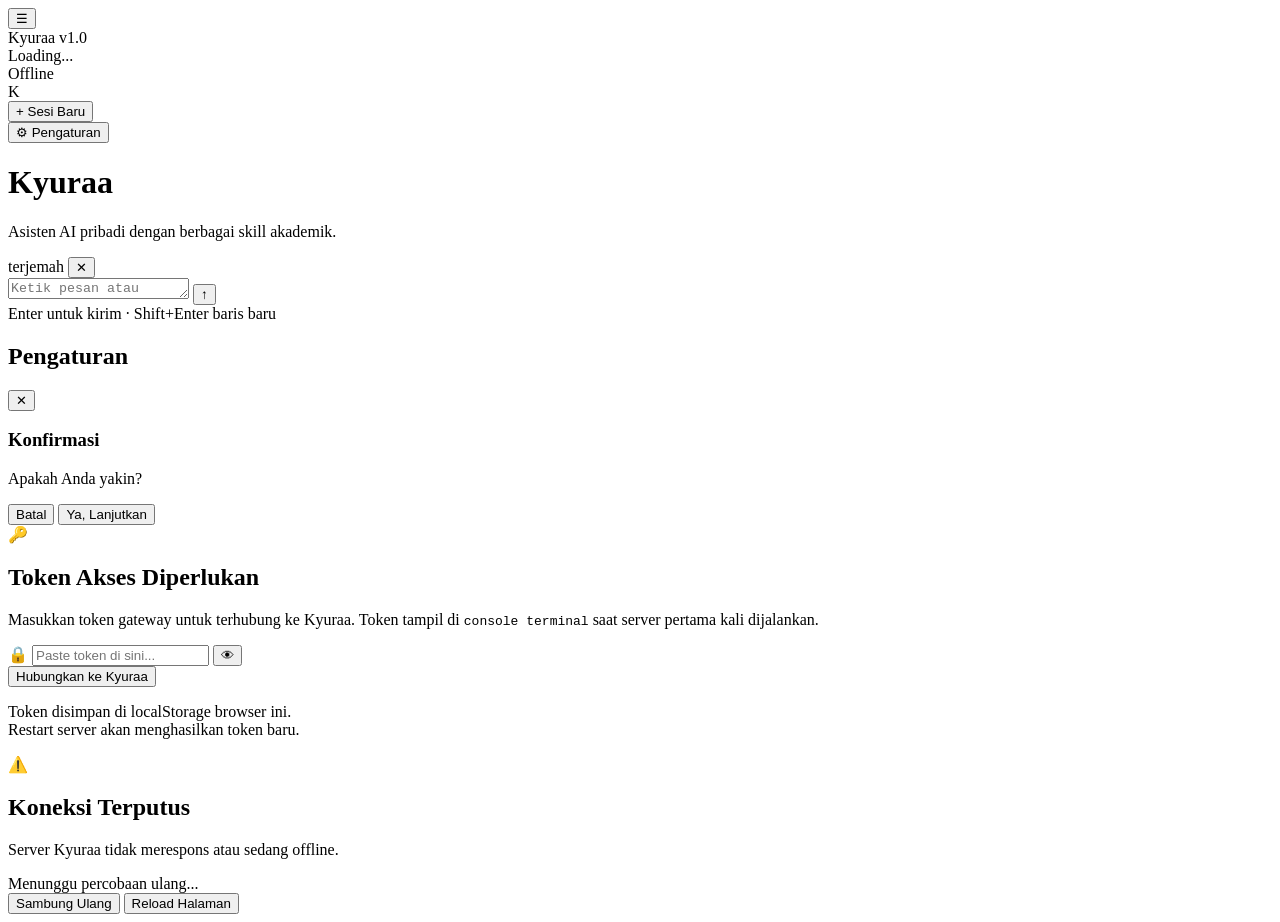
==== src/gateway/static/index.html @ f4387a28 "refactor: split index.html into style.css and script.js for cleaner architecture" ====
<!DOCTYPE html>
<html lang="id">
<head>
    <meta charset="UTF-8">
    <meta name="viewport" content="width=device-width, initial-scale=1.0">
    <title>Kyuraa - Personal AI Assistant</title>
    <link rel="icon" href="data:image/svg+xml,<svg xmlns='http://www.w3.org/2000/svg' viewBox='0 0 100 100'><rect width='100' height='100' rx='20' fill='%23D97757'/><text x='50' y='68' font-family='Inter, sans-serif' font-size='55' font-weight='600' fill='white' text-anchor='middle'>K</text></svg>">
    <link rel="preconnect" href="https://fonts.googleapis.com">
    <link rel="preconnect" href="https://fonts.gstatic.com" crossorigin>
    <link href="https://fonts.googleapis.com/css2?family=Inter:wght@400;500;600&family=Noto+Naskh+Arabic:wght@400;500;600;700&display=swap" rel="stylesheet">
    <script>
        (function() {
            const savedTheme = localStorage.getItem('kyuraa_theme') || 'auto';
            if (savedTheme === 'dark' || (savedTheme === 'auto' && window.matchMedia('(prefers-color-scheme: dark)').matches)) {
                document.documentElement.setAttribute('data-theme', 'dark');
            }
        })();
    </script>
    <link rel="stylesheet" href="/static/style.css">
</head>
<body>
    <!-- HEADER -->
    <header id='app-header'>
        <div id='header-left'>
            <button id='sidebar-toggle'>☰</button>
            <div class="logo-group">
                <span class='logo-text'>Kyuraa</span>
                <span class='logo-version'>v1.0</span>
            </div>
        </div>
        <div id='header-center'>
            <div id='model-badge'>Loading...</div>
        </div>
        <div id='header-right'>
            <div id='connection-status'>
                <span class='status-dot disconnected'></span>
                <span class='status-text'>Offline</span>
            </div>
            <div id='user-avatar'>K</div>
        </div>
    </header>

    <!-- MAIN LAYOUT -->
    <div id='app-layout'>
        <!-- SIDEBAR KIRI -->
        <aside id='sidebar'>
            <button id='new-session-btn'>+ Sesi Baru</button>
            <div id='sessions-list'>
                <!-- Diisi JavaScript -->
            </div>
            <div id='sidebar-footer'>
                <button id='sidebar-settings-btn'>⚙ Pengaturan</button>
            </div>
        </aside>

        <!-- CHAT AREA -->
        <main id='chat-area'>
            <!-- Welcome screen (tampil saat tidak ada chat) -->
            <div id='welcome-screen'>
                <h1>Kyuraa</h1>
                <p>Asisten AI pribadi dengan berbagai skill akademik.</p>
            </div>

            <!-- Messages container -->
            <div id='messages-container' class='hidden'>
                <!-- Diisi JavaScript -->
            </div>

            <!-- Input area -->
            <div id='input-area'>
                <div id='skill-badge-active' class='hidden'>
                    <span class='skill-name'>terjemah</span>
                    <button class='skill-remove'>✕</button>
                </div>
                <div id='input-wrapper'>
                    <textarea id='message-input'
                        placeholder='Ketik pesan atau pertanyaanmu...'
                        rows='1'></textarea>
                    <button id='send-btn'>↑</button>
                </div>
                <div id='input-footer'>
                    Enter untuk kirim · Shift+Enter baris baru
                </div>
            </div>
        </main>
    </div>

    <!-- SETTINGS PANEL (hidden by default) -->
    <div id='settings-overlay' class='hidden'>
        <div id='settings-panel'>
            <header>
                <h2>Pengaturan</h2>
                <button id='settings-close'>✕</button>
            </header>
            <div id='settings-content'>
                <!-- Konten setting dipindah ke sini -->
            </div>
        </div>
    </div>

    <!-- Confirm Modal -->
    <div id='confirm-modal' class='hidden'>
        <div class='confirm-backdrop'></div>
        <div class='confirm-dialog'>
            <h3>Konfirmasi</h3>
            <p id='confirm-message'>Apakah Anda yakin?</p>
            <div class='confirm-actions'>
                <button id='confirm-cancel'>Batal</button>
                <button id='confirm-ok'>Ya, Lanjutkan</button>
            </div>
        </div>
    </div>

    <!-- Token Modal -->
    <div id='token-modal-overlay' class='hidden'>
        <div id='token-modal' role='dialog' aria-modal='true' aria-labelledby='token-modal-title'>
            <div id='token-modal-icon'>🔑</div>
            <h2 id='token-modal-title'>Token Akses Diperlukan</h2>
            <p>Masukkan token gateway untuk terhubung ke Kyuraa. Token tampil di <code>console terminal</code> saat server pertama kali dijalankan.</p>
            <div id='token-input-wrapper'>
                <span class='token-prefix'>🔒</span>
                <input
                    id='token-input'
                    type='password'
                    placeholder='Paste token di sini...'
                    autocomplete='off'
                    spellcheck='false'
                />
                <button id='token-toggle-visibility' type='button' title='Tampilkan/Sembunyikan token'>👁</button>
            </div>
            <div id='token-error' class='hidden'></div>
            <button id='token-submit'>Hubungkan ke Kyuraa</button>
            <p id='token-hint'>Token disimpan di localStorage browser ini.<br>Restart server akan menghasilkan token baru.</p>
        </div>
    </div>

    <!-- Toast Container -->
    <div id='toast-container'></div>

    <!-- Disconnect Overlay -->
    <div id='disconnect-overlay' class='hidden'>
        <div class='disconnect-modal' role='dialog' aria-modal='true'>
            <div class='disconnect-icon'>⚠️</div>
            <h2>Koneksi Terputus</h2>
            <p>Server Kyuraa tidak merespons atau sedang offline.</p>
            <div id='reconnect-status' class='reconnect-status-box'>Menunggu percobaan ulang...</div>
            <div class='disconnect-actions'>
                <button id='reconnect-btn' class='btn-primary'>Sambung Ulang</button>
                <button id='reload-btn' class='btn-secondary'>Reload Halaman</button>
            </div>
        </div>
    </div>

    <script src="/static/script.js" defer></script>
</body>
</html>
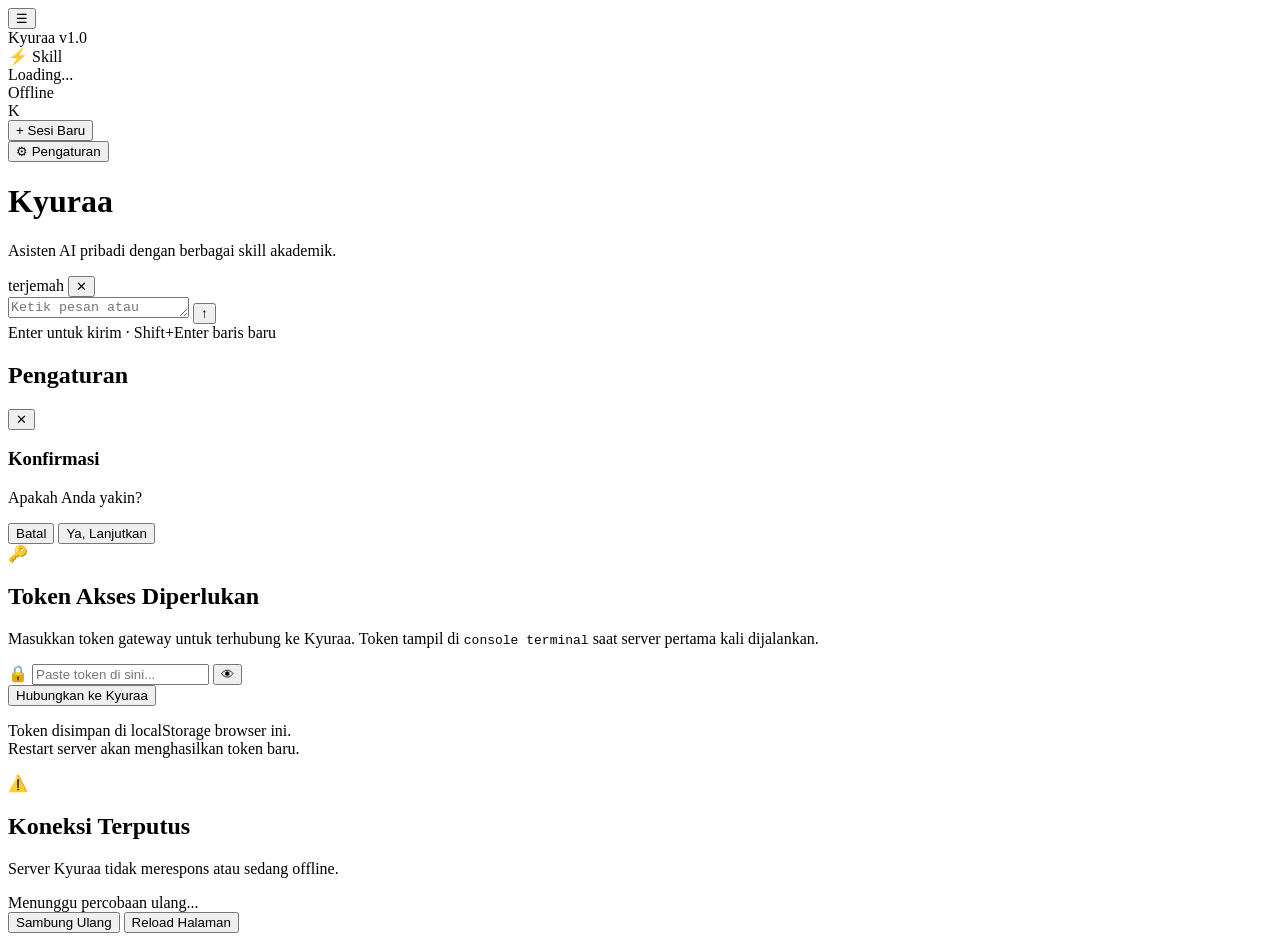
==== commit 2e84e8bd: "feat: add permanent active skill badge indicator in header" ====
--- a/src/gateway/static/index.html
+++ b/src/gateway/static/index.html
@@ -29,7 +29,10 @@
                 <span class='logo-version'>v1.0</span>
             </div>
         </div>
-        <div id='header-center'>
+        <div id='header-center' style='gap: 8px;'>
+            <div id='header-skill-badge' class='skill-badge hidden'>
+                <span class="skill-icon">⚡</span> <span id='header-skill-name'>Skill</span>
+            </div>
             <div id='model-badge'>Loading...</div>
         </div>
         <div id='header-right'>
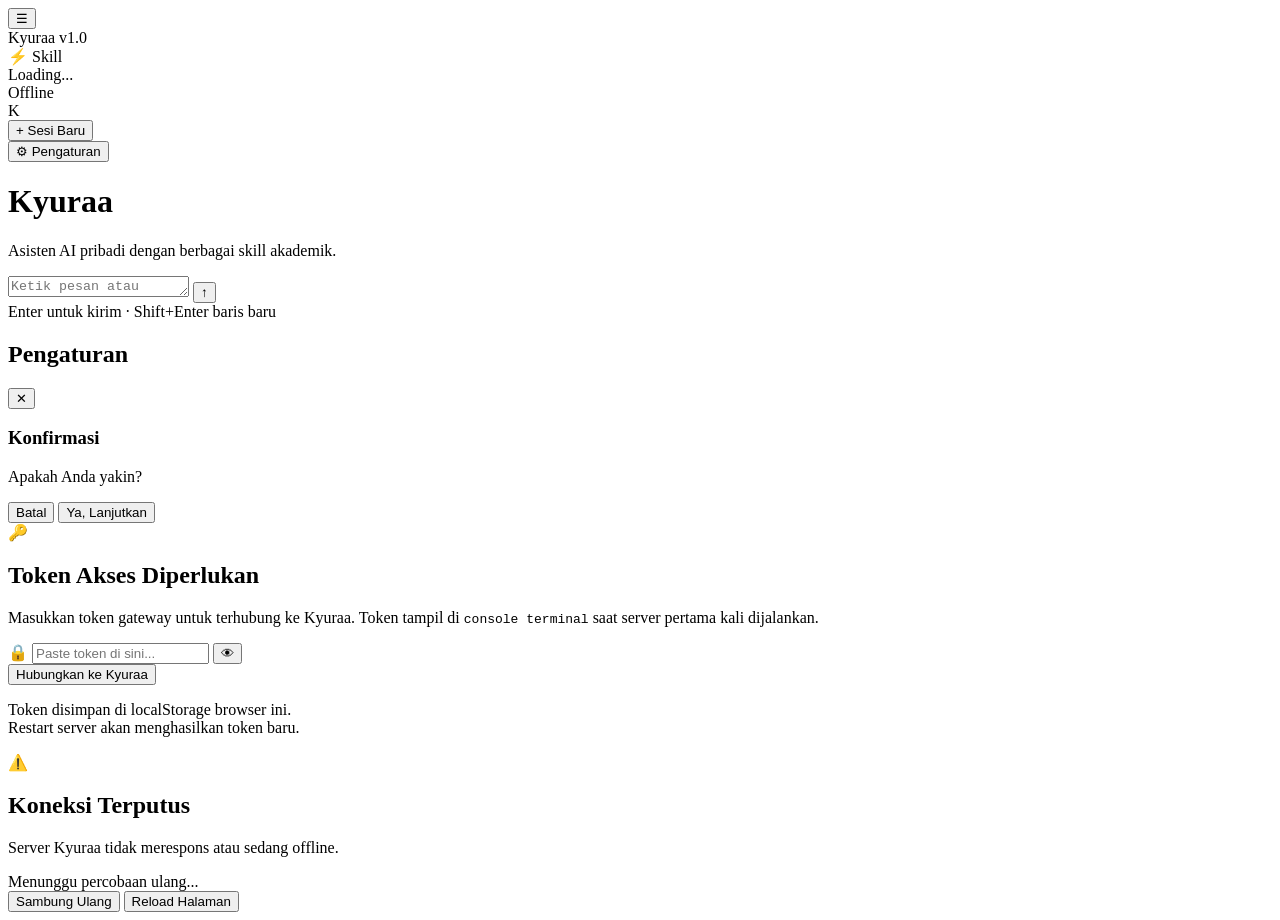
==== commit 076700ae: "style: remove duplicate skill badge in chat input area" ====
--- a/src/gateway/static/index.html
+++ b/src/gateway/static/index.html
@@ -72,10 +72,6 @@
 
             <!-- Input area -->
             <div id='input-area'>
-                <div id='skill-badge-active' class='hidden'>
-                    <span class='skill-name'>terjemah</span>
-                    <button class='skill-remove'>✕</button>
-                </div>
                 <div id='input-wrapper'>
                     <textarea id='message-input'
                         placeholder='Ketik pesan atau pertanyaanmu...'
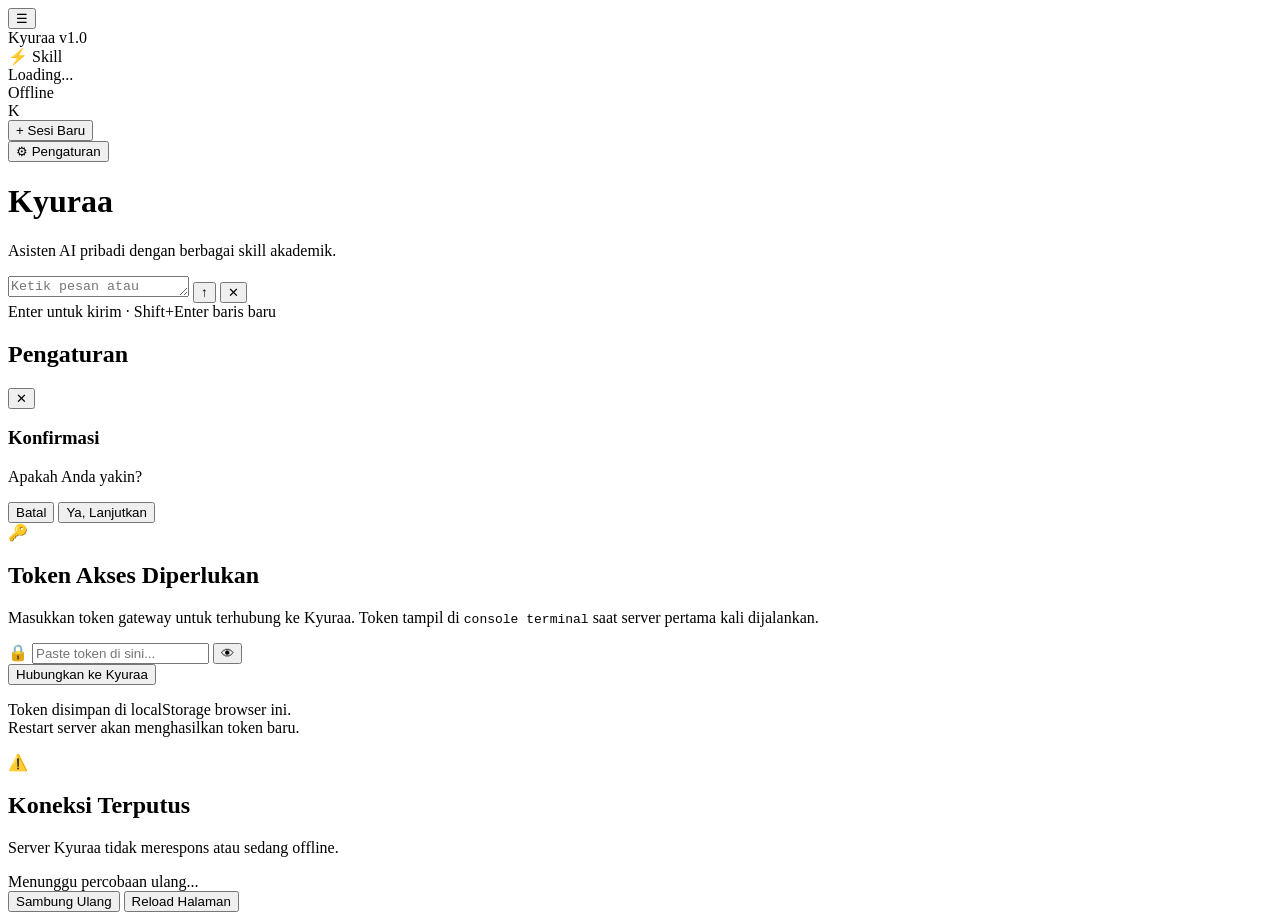
==== commit 49536898: "feat: implement initial gateway UI with CSS styling and server structure" ====
--- a/src/gateway/static/index.html
+++ b/src/gateway/static/index.html
@@ -76,7 +76,8 @@
                     <textarea id='message-input'
                         placeholder='Ketik pesan atau pertanyaanmu...'
                         rows='1'></textarea>
-                    <button id='send-btn'>↑</button>
+                    <button id='send-btn' title='Kirim pesan'>↑</button>
+                    <button id='cancel-btn' class='hidden' title='Batalkan dan edit input'>✕</button>
                 </div>
                 <div id='input-footer'>
                     Enter untuk kirim · Shift+Enter baris baru
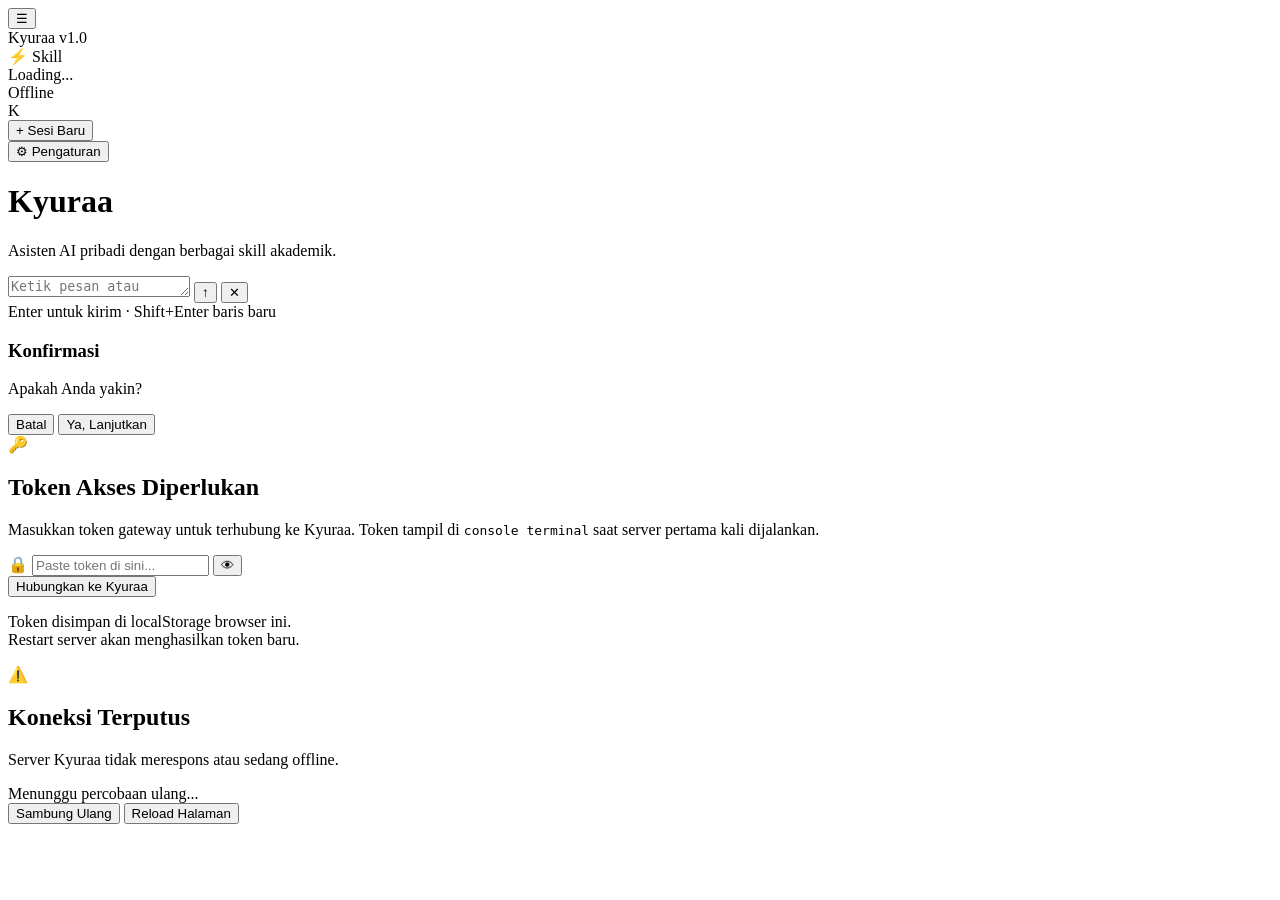
==== commit b6de8c35: "feat: implement initial gateway server and frontend interface for session and skill management" ====
--- a/src/gateway/static/index.html
+++ b/src/gateway/static/index.html
@@ -86,17 +86,6 @@
         </main>
     </div>
 
-    <!-- SETTINGS PANEL (hidden by default) -->
-    <div id='settings-overlay' class='hidden'>
-        <div id='settings-panel'>
-            <header>
-                <h2>Pengaturan</h2>
-                <button id='settings-close'>✕</button>
-            </header>
-            <div id='settings-content'>
-                <!-- Konten setting dipindah ke sini -->
-            </div>
-        </div>
     </div>
 
     <!-- Confirm Modal -->
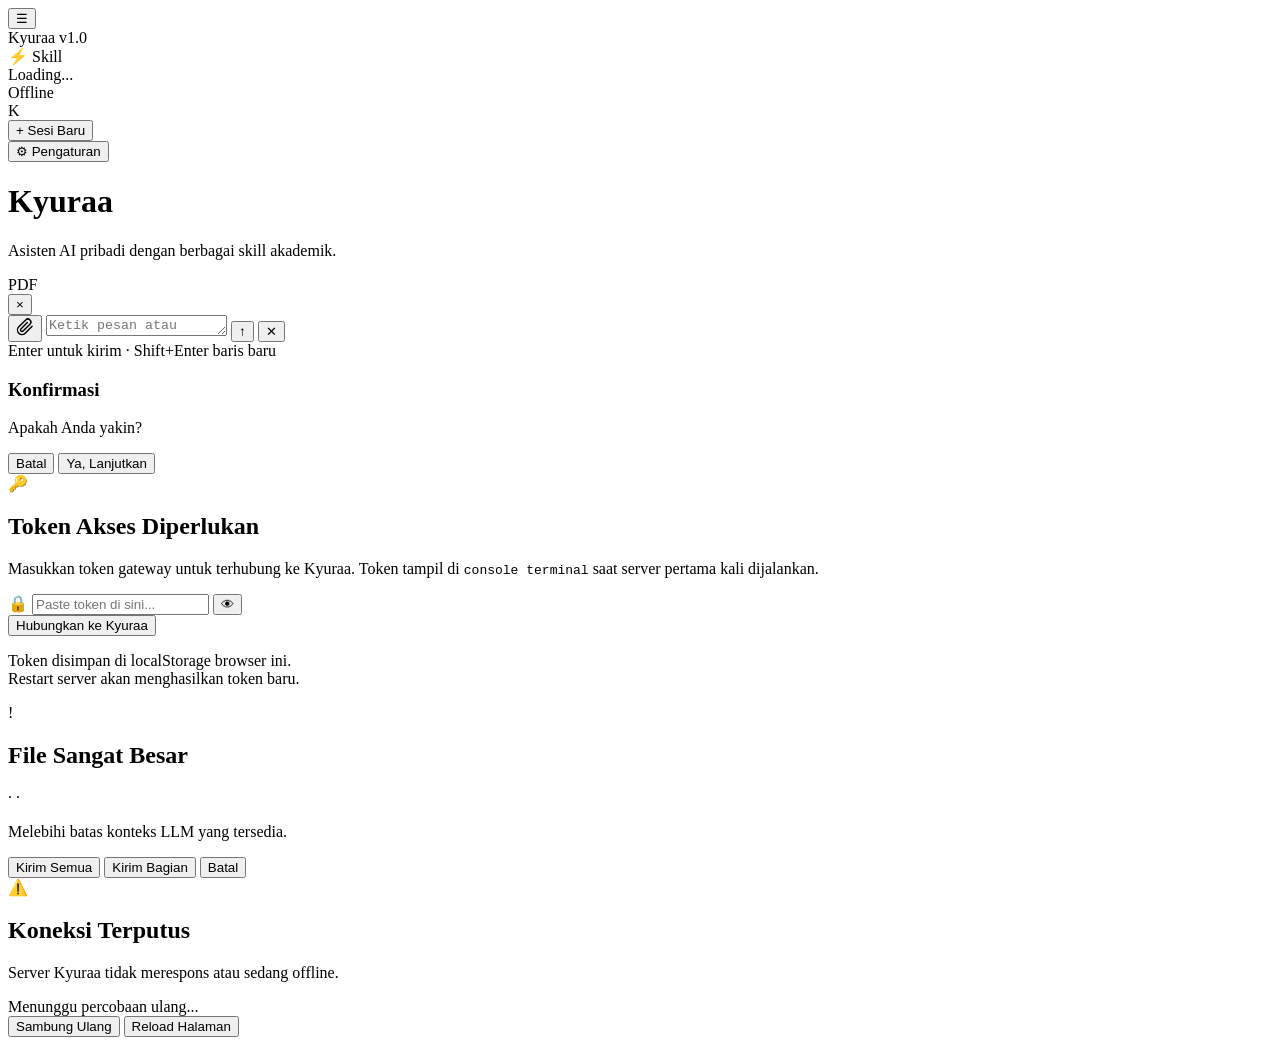
==== commit 7ce16dcb: "feat: implement core agent architecture, PDF processing tools, and web-based chat interface" ====
--- a/src/gateway/static/index.html
+++ b/src/gateway/static/index.html
@@ -70,19 +70,35 @@
                 <!-- Diisi JavaScript -->
             </div>
 
-            <!-- Input area -->
-            <div id='input-area'>
-                <div id='input-wrapper'>
-                    <textarea id='message-input'
-                        placeholder='Ketik pesan atau pertanyaanmu...'
-                        rows='1'></textarea>
-                    <button id='send-btn' title='Kirim pesan'>↑</button>
-                    <button id='cancel-btn' class='hidden' title='Batalkan dan edit input'>✕</button>
-                </div>
-                <div id='input-footer'>
-                    Enter untuk kirim · Shift+Enter baris baru
-                </div>
-            </div>
+            <!-- Input area -->
+            <div id='input-area'>
+                <div id='file-preview' class='hidden'>
+                    <div class='file-card'>
+                        <span class='file-icon'>PDF</span>
+                        <div class='file-info'>
+                            <span class='file-name'></span>
+                            <span class='file-meta'></span>
+                        </div>
+                        <button id='remove-file-btn' title='Hapus file'>&times;</button>
+                    </div>
+                </div>
+                <div id='input-wrapper'>
+                    <button id='upload-btn' title='Upload PDF'>
+                        <svg width='18' height='18' viewBox='0 0 24 24' fill='none' stroke='currentColor' stroke-width='2' stroke-linecap='round' stroke-linejoin='round'>
+                            <path d='M21.44 11.05l-9.19 9.19a6 6 0 0 1-8.49-8.49l9.19-9.19a4 4 0 0 1 5.66 5.66l-9.2 9.19a2 2 0 0 1-2.83-2.83l8.49-8.48'/>
+                        </svg>
+                    </button>
+                    <input type='file' id='file-input' accept='.pdf' hidden>
+                    <textarea id='message-input'
+                        placeholder='Ketik pesan atau pertanyaanmu...'
+                        rows='1'></textarea>
+                    <button id='send-btn' title='Kirim pesan'>↑</button>
+                    <button id='cancel-btn' class='hidden' title='Batalkan dan edit input'>✕</button>
+                </div>
+                <div id='input-footer'>
+                    Enter untuk kirim · Shift+Enter baris baru
+                </div>
+            </div>
         </main>
     </div>
 
@@ -124,10 +140,33 @@
         </div>
     </div>
 
-    <!-- Toast Container -->
-    <div id='toast-container'></div>
-
-    <!-- Disconnect Overlay -->
+    <!-- Toast Container -->
+    <div id='toast-container'></div>
+
+    <!-- Large File Warning Modal -->
+    <div id='large-file-modal' class='hidden'>
+        <div class='large-file-backdrop'></div>
+        <div class='large-file-dialog'>
+            <div class='large-file-icon'>!</div>
+            <h2>File Sangat Besar</h2>
+            <div id='large-file-info'>
+                <div class='large-file-name'></div>
+                <div class='large-file-stats'>
+                    <span id='large-file-pages'></span> ·
+                    <span id='large-file-words'></span> ·
+                    <span id='large-file-tokens'></span>
+                </div>
+            </div>
+            <p class='large-file-warning'>Melebihi batas konteks LLM yang tersedia.</p>
+            <div class='large-file-actions'>
+                <button id='lf-send-all' class='btn-primary'>Kirim Semua</button>
+                <button id='lf-send-partial' class='btn-secondary'>Kirim Bagian</button>
+                <button id='lf-cancel' class='btn-ghost'>Batal</button>
+            </div>
+        </div>
+    </div>
+
+    <!-- Disconnect Overlay -->
     <div id='disconnect-overlay' class='hidden'>
         <div class='disconnect-modal' role='dialog' aria-modal='true'>
             <div class='disconnect-icon'>⚠️</div>
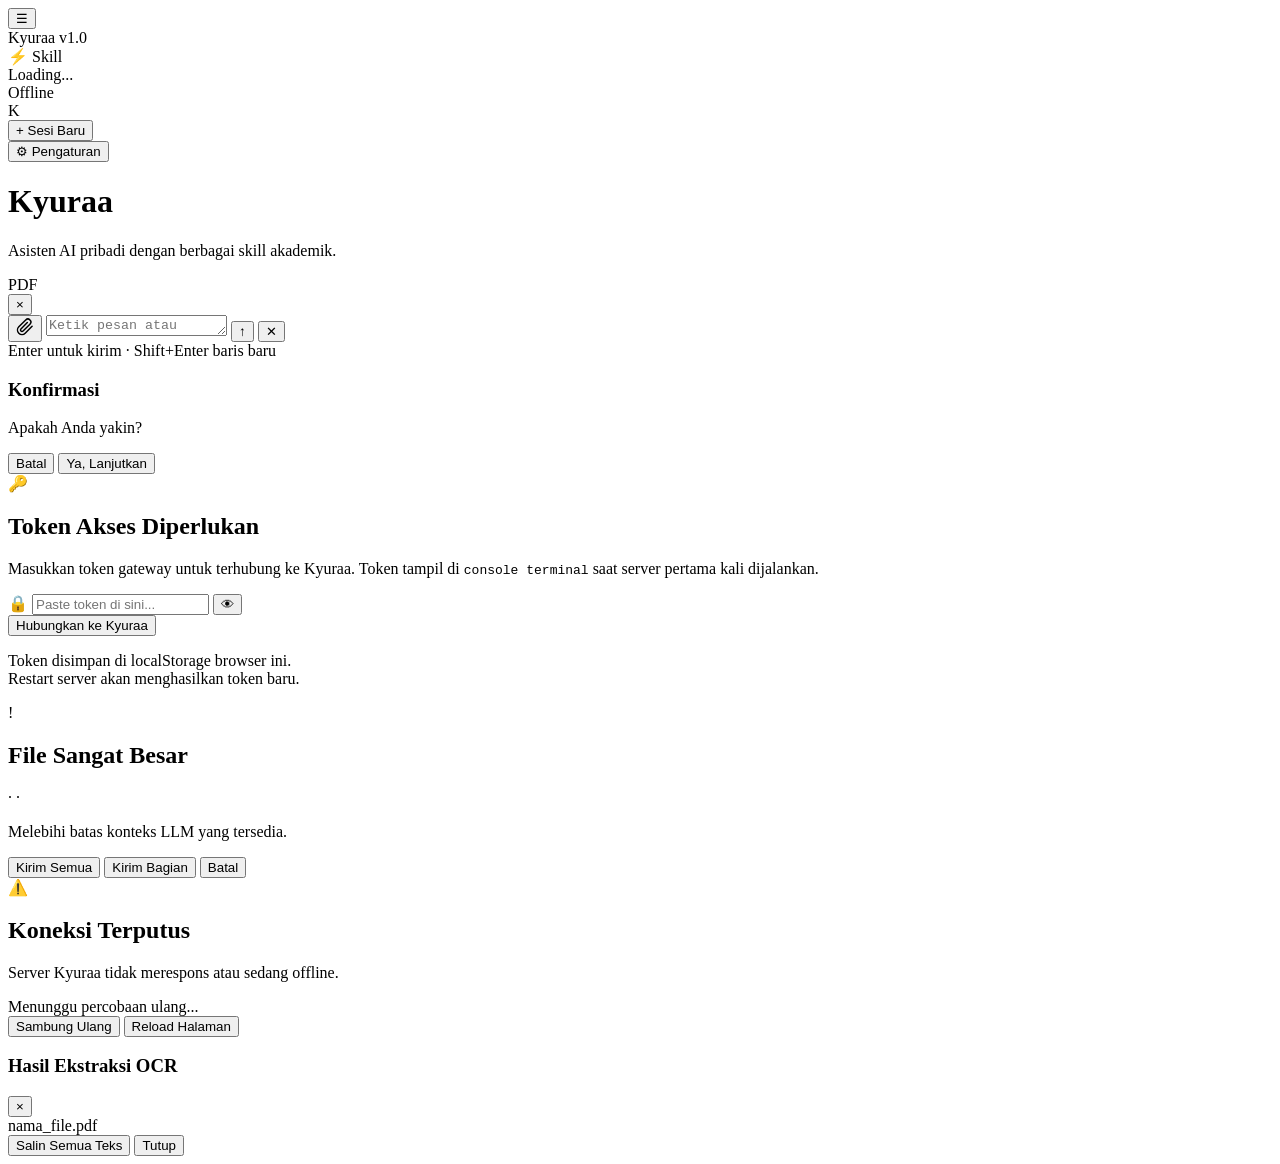
==== commit 5abbff8e: "feat: implement gateway server with PDF processing capabilities and secure token-based authenticatio" ====
--- a/src/gateway/static/index.html
+++ b/src/gateway/static/index.html
@@ -180,6 +180,27 @@
         </div>
     </div>
 
+    <!-- OCR Result Modal -->
+    <div id='ocr-modal' class='hidden'>
+        <div class='ocr-backdrop'></div>
+        <div class='ocr-dialog'>
+            <div class='ocr-header'>
+                <h3>Hasil Ekstraksi OCR</h3>
+                <button id='ocr-close-top' title='Tutup'>&times;</button>
+            </div>
+            <div class='ocr-meta-info'>
+                <span id='ocr-filename'>nama_file.pdf</span>
+            </div>
+            <div id='ocr-content-wrapper'>
+                <div id='ocr-content' dir='auto'></div>
+            </div>
+            <div class='ocr-footer'>
+                <button id='ocr-copy-btn' class='btn-primary'>Salin Semua Teks</button>
+                <button id='ocr-close-btn' class='btn-secondary'>Tutup</button>
+            </div>
+        </div>
+    </div>
+
     <script src="/static/script.js" defer></script> 
 </body>
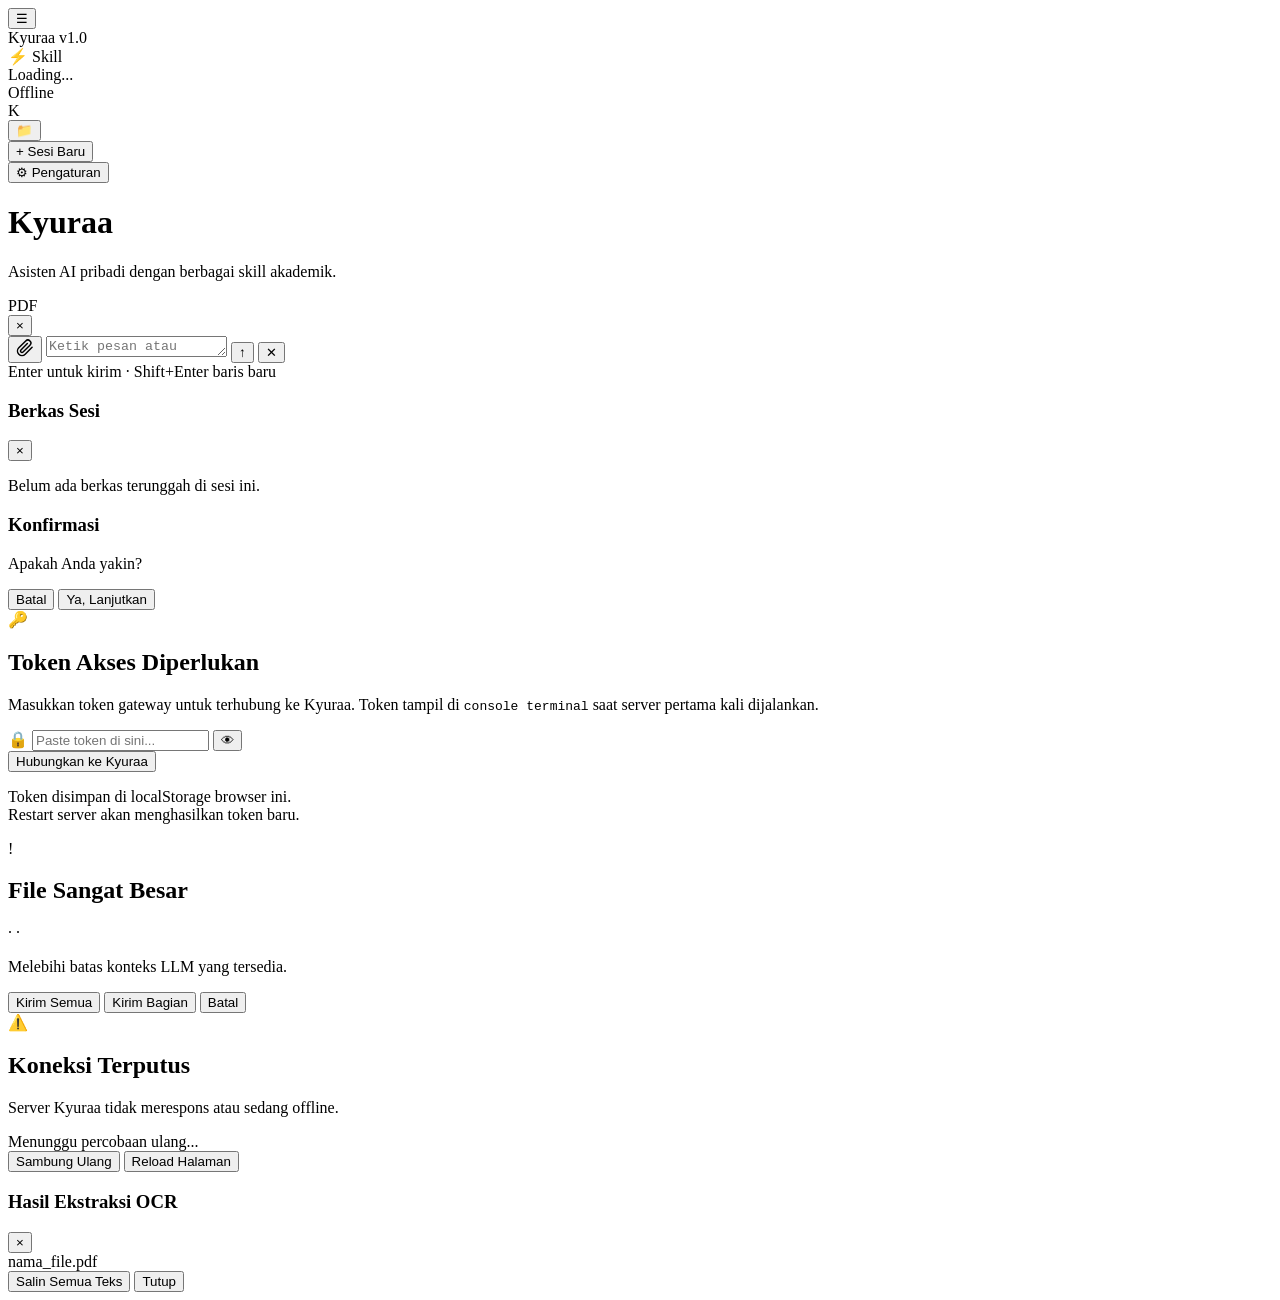
==== commit 5affa77c: "feat: initialize gateway server, session management, and frontend UI components" ====
--- a/src/gateway/static/index.html
+++ b/src/gateway/static/index.html
@@ -1,75 +1,75 @@
-<!DOCTYPE html>
-<html lang="id">
-<head>
-    <meta charset="UTF-8">
-    <meta name="viewport" content="width=device-width, initial-scale=1.0">
-    <title>Kyuraa - Personal AI Assistant</title>
-    <link rel="icon" href="data:image/svg+xml,<svg xmlns='http://www.w3.org/2000/svg' viewBox='0 0 100 100'><rect width='100' height='100' rx='20' fill='%23D97757'/><text x='50' y='68' font-family='Inter, sans-serif' font-size='55' font-weight='600' fill='white' text-anchor='middle'>K</text></svg>">
-    <link rel="preconnect" href="https://fonts.googleapis.com">
-    <link rel="preconnect" href="https://fonts.gstatic.com" crossorigin>
-    <link href="https://fonts.googleapis.com/css2?family=Inter:wght@400;500;600&family=Noto+Naskh+Arabic:wght@400;500;600;700&display=swap" rel="stylesheet">
-    <script>
-        (function() {
-            const savedTheme = localStorage.getItem('kyuraa_theme') || 'auto';
-            if (savedTheme === 'dark' || (savedTheme === 'auto' && window.matchMedia('(prefers-color-scheme: dark)').matches)) {
-                document.documentElement.setAttribute('data-theme', 'dark');
-            }
-        })();
-    </script>
-    <link rel="stylesheet" href="/static/style.css">-
-</head>
-<body>
-    <!-- HEADER -->
-    <header id='app-header'>
-        <div id='header-left'>
-            <button id='sidebar-toggle'>☰</button>
-            <div class="logo-group">
-                <span class='logo-text'>Kyuraa</span>
-                <span class='logo-version'>v1.0</span>
-            </div>
-        </div>
-        <div id='header-center' style='gap: 8px;'>
-            <div id='header-skill-badge' class='skill-badge hidden'>
-                <span class="skill-icon">⚡</span> <span id='header-skill-name'>Skill</span>
-            </div>
-            <div id='model-badge'>Loading...</div>
-        </div>
-        <div id='header-right'>
-            <div id='connection-status'>
-                <span class='status-dot disconnected'></span>
-                <span class='status-text'>Offline</span>
-            </div>
-            <div id='user-avatar'>K</div>
-        </div>
-    </header>
-
-    <!-- MAIN LAYOUT -->
-    <div id='app-layout'>
-        <!-- SIDEBAR KIRI -->
-        <aside id='sidebar'>
-            <button id='new-session-btn'>+ Sesi Baru</button>
-            <div id='sessions-list'>
-                <!-- Diisi JavaScript -->
-            </div>
-            <div id='sidebar-footer'>
-                <button id='sidebar-settings-btn'>⚙ Pengaturan</button>
-            </div>
-        </aside>
-
-        <!-- CHAT AREA -->
-        <main id='chat-area'>
-            <!-- Welcome screen (tampil saat tidak ada chat) -->
-            <div id='welcome-screen'>
-                <h1>Kyuraa</h1>
-                <p>Asisten AI pribadi dengan berbagai skill akademik.</p>
-            </div>
-
-            <!-- Messages container -->
-            <div id='messages-container' class='hidden'>
-                <!-- Diisi JavaScript -->
-            </div>
-
+<!DOCTYPE html>
+<html lang="id">
+<head>
+    <meta charset="UTF-8">
+    <meta name="viewport" content="width=device-width, initial-scale=1.0">
+    <title>Kyuraa - Personal AI Assistant</title>
+    <link rel="icon" href="data:image/svg+xml,<svg xmlns='http://www.w3.org/2000/svg' viewBox='0 0 100 100'><rect width='100' height='100' rx='20' fill='%23D97757'/><text x='50' y='68' font-family='Inter, sans-serif' font-size='55' font-weight='600' fill='white' text-anchor='middle'>K</text></svg>">
+    <link rel="preconnect" href="https://fonts.googleapis.com">
+    <link rel="preconnect" href="https://fonts.gstatic.com" crossorigin>
+    <link href="https://fonts.googleapis.com/css2?family=Inter:wght@400;500;600&family=Noto+Naskh+Arabic:wght@400;500;600;700&display=swap" rel="stylesheet">
+    <script>
+        (function() {
+            const savedTheme = localStorage.getItem('kyuraa_theme') || 'auto';
+            if (savedTheme === 'dark' || (savedTheme === 'auto' && window.matchMedia('(prefers-color-scheme: dark)').matches)) {
+                document.documentElement.setAttribute('data-theme', 'dark');
+            }
+        })();
+    </script>
+    <link rel="stylesheet" href="/static/style.css">
+</head>
+<body>
+    <!-- HEADER -->
+    <header id='app-header'>
+        <div id='header-left'>
+            <button id='sidebar-toggle'>☰</button>
+            <div class="logo-group">
+                <span class='logo-text'>Kyuraa</span>
+                <span class='logo-version'>v1.0</span>
+            </div>
+        </div>
+        <div id='header-center' style='gap: 8px;'>
+            <div id='header-skill-badge' class='skill-badge hidden'>
+                <span class="skill-icon">⚡</span> <span id='header-skill-name'>Skill</span>
+            </div>
+            <div id='model-badge'>Loading...</div>
+        </div>
+        <div id='header-right'>
+            <div id='connection-status'>
+                <span class='status-dot disconnected'></span>
+                <span class='status-text'>Offline</span>
+            </div>
+            <div id='user-avatar'>K</div>
+            <button id='sidebar-right-toggle' title='Daftar Berkas Sesi'>📁</button>
+        </div>
+    </header>
+
+    <!-- MAIN LAYOUT -->
+    <div id='app-layout'>
+        <!-- SIDEBAR KIRI -->
+        <aside id='sidebar'>
+            <button id='new-session-btn'>+ Sesi Baru</button>
+            <div id='sessions-list'>
+                <!-- Diisi JavaScript -->
+            </div>
+            <div id='sidebar-footer'>
+                <button id='sidebar-settings-btn'>⚙ Pengaturan</button>
+            </div>
+        </aside>
+
+        <!-- CHAT AREA -->
+        <main id='chat-area'>
+            <!-- Welcome screen (tampil saat tidak ada chat) -->
+            <div id='welcome-screen'>
+                <h1>Kyuraa</h1>
+                <p>Asisten AI pribadi dengan berbagai skill akademik.</p>
+            </div>
+
+            <!-- Messages container -->
+            <div id='messages-container' class='hidden'>
+                <!-- Diisi JavaScript -->
+            </div>
+
             <!-- Input area -->
             <div id='input-area'>
                 <div id='file-preview' class='hidden'>
@@ -99,47 +99,59 @@
                     Enter untuk kirim · Shift+Enter baris baru
                 </div>
             </div>
-        </main>
-    </div>
-
-    </div>
-
-    <!-- Confirm Modal -->
-    <div id='confirm-modal' class='hidden'>
-        <div class='confirm-backdrop'></div>
-        <div class='confirm-dialog'>
-            <h3>Konfirmasi</h3>
-            <p id='confirm-message'>Apakah Anda yakin?</p>
-            <div class='confirm-actions'>
-                <button id='confirm-cancel'>Batal</button>
-                <button id='confirm-ok'>Ya, Lanjutkan</button>
-            </div>
-        </div>
-    </div>
-
-    <!-- Token Modal -->
-    <div id='token-modal-overlay' class='hidden'>
-        <div id='token-modal' role='dialog' aria-modal='true' aria-labelledby='token-modal-title'>
-            <div id='token-modal-icon'>🔑</div>
-            <h2 id='token-modal-title'>Token Akses Diperlukan</h2>
-            <p>Masukkan token gateway untuk terhubung ke Kyuraa. Token tampil di <code>console terminal</code> saat server pertama kali dijalankan.</p>
-            <div id='token-input-wrapper'>
-                <span class='token-prefix'>🔒</span>
-                <input
-                    id='token-input'
-                    type='password'
-                    placeholder='Paste token di sini...'
-                    autocomplete='off'
-                    spellcheck='false'
-                />
-                <button id='token-toggle-visibility' type='button' title='Tampilkan/Sembunyikan token'>👁</button>
-            </div>
-            <div id='token-error' class='hidden'></div>
-            <button id='token-submit'>Hubungkan ke Kyuraa</button>
-            <p id='token-hint'>Token disimpan di localStorage browser ini.<br>Restart server akan menghasilkan token baru.</p>
-        </div>
-    </div>
-
+        </main>
+
+        <!-- SIDEBAR KANAN (DAFTAR BERKAS) -->
+        <aside id='sidebar-right' class='collapsed'>
+            <div class='sidebar-right-header'>
+                <h3>Berkas Sesi</h3>
+                <button id='sidebar-right-close' title='Tutup Sidebar'>&times;</button>
+            </div>
+            <div id='session-files-list'>
+                <!-- Diisi JavaScript -->
+                <div class='empty-sidebar-state'>
+                    <p>Belum ada berkas terunggah di sesi ini.</p>
+                </div>
+            </div>
+        </aside>
+    </div>
+
+    <!-- Confirm Modal -->
+    <div id='confirm-modal' class='hidden'>
+        <div class='confirm-backdrop'></div>
+        <div class='confirm-dialog'>
+            <h3>Konfirmasi</h3>
+            <p id='confirm-message'>Apakah Anda yakin?</p>
+            <div class='confirm-actions'>
+                <button id='confirm-cancel'>Batal</button>
+                <button id='confirm-ok'>Ya, Lanjutkan</button>
+            </div>
+        </div>
+    </div>
+
+    <!-- Token Modal -->
+    <div id='token-modal-overlay' class='hidden'>
+        <div id='token-modal' role='dialog' aria-modal='true' aria-labelledby='token-modal-title'>
+            <div id='token-modal-icon'>🔑</div>
+            <h2 id='token-modal-title'>Token Akses Diperlukan</h2>
+            <p>Masukkan token gateway untuk terhubung ke Kyuraa. Token tampil di <code>console terminal</code> saat server pertama kali dijalankan.</p>
+            <div id='token-input-wrapper'>
+                <span class='token-prefix'>🔒</span>
+                <input
+                    id='token-input'
+                    type='password'
+                    placeholder='Paste token di sini...'
+                    autocomplete='off'
+                    spellcheck='false'
+                />
+                <button id='token-toggle-visibility' type='button' title='Tampilkan/Sembunyikan token'>👁</button>
+            </div>
+            <div id='token-error' class='hidden'></div>
+            <button id='token-submit'>Hubungkan ke Kyuraa</button>
+            <p id='token-hint'>Token disimpan di localStorage browser ini.<br>Restart server akan menghasilkan token baru.</p>
+        </div>
+    </div>
+
     <!-- Toast Container -->
     <div id='toast-container'></div>
 
@@ -167,19 +179,19 @@
     </div>
 
     <!-- Disconnect Overlay -->
-    <div id='disconnect-overlay' class='hidden'>
-        <div class='disconnect-modal' role='dialog' aria-modal='true'>
-            <div class='disconnect-icon'>⚠️</div>
-            <h2>Koneksi Terputus</h2>
-            <p>Server Kyuraa tidak merespons atau sedang offline.</p>
-            <div id='reconnect-status' class='reconnect-status-box'>Menunggu percobaan ulang...</div>
-            <div class='disconnect-actions'>
-                <button id='reconnect-btn' class='btn-primary'>Sambung Ulang</button>
-                <button id='reload-btn' class='btn-secondary'>Reload Halaman</button>
-            </div>
-        </div>
-    </div>
-
+    <div id='disconnect-overlay' class='hidden'>
+        <div class='disconnect-modal' role='dialog' aria-modal='true'>
+            <div class='disconnect-icon'>⚠️</div>
+            <h2>Koneksi Terputus</h2>
+            <p>Server Kyuraa tidak merespons atau sedang offline.</p>
+            <div id='reconnect-status' class='reconnect-status-box'>Menunggu percobaan ulang...</div>
+            <div class='disconnect-actions'>
+                <button id='reconnect-btn' class='btn-primary'>Sambung Ulang</button>
+                <button id='reload-btn' class='btn-secondary'>Reload Halaman</button>
+            </div>
+        </div>
+    </div>
+
     <!-- OCR Result Modal -->
     <div id='ocr-modal' class='hidden'>
         <div class='ocr-backdrop'></div>
@@ -201,7 +213,6 @@
         </div>
     </div>
 
-    <script src="/static/script.js" defer></script>-
-</body>
+    <script src="/static/script.js" defer></script>
+</body>
 </html>
